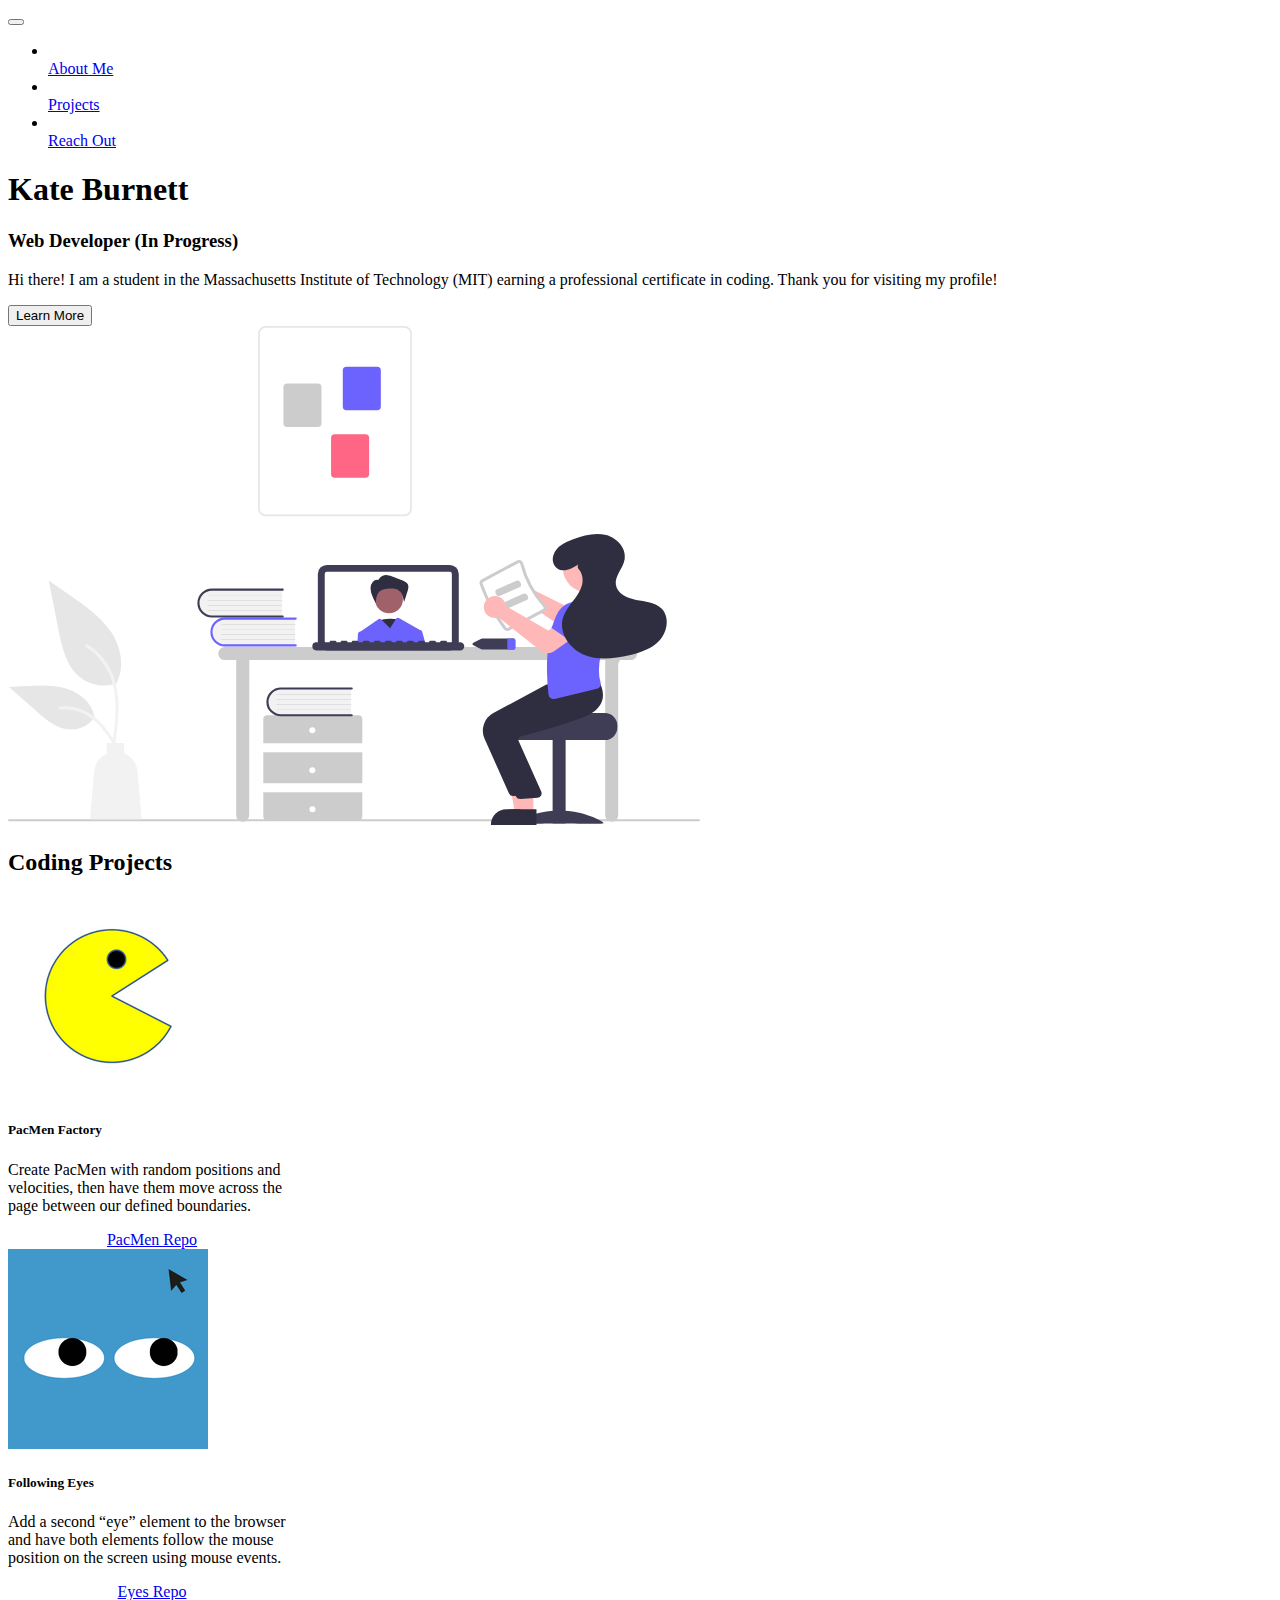
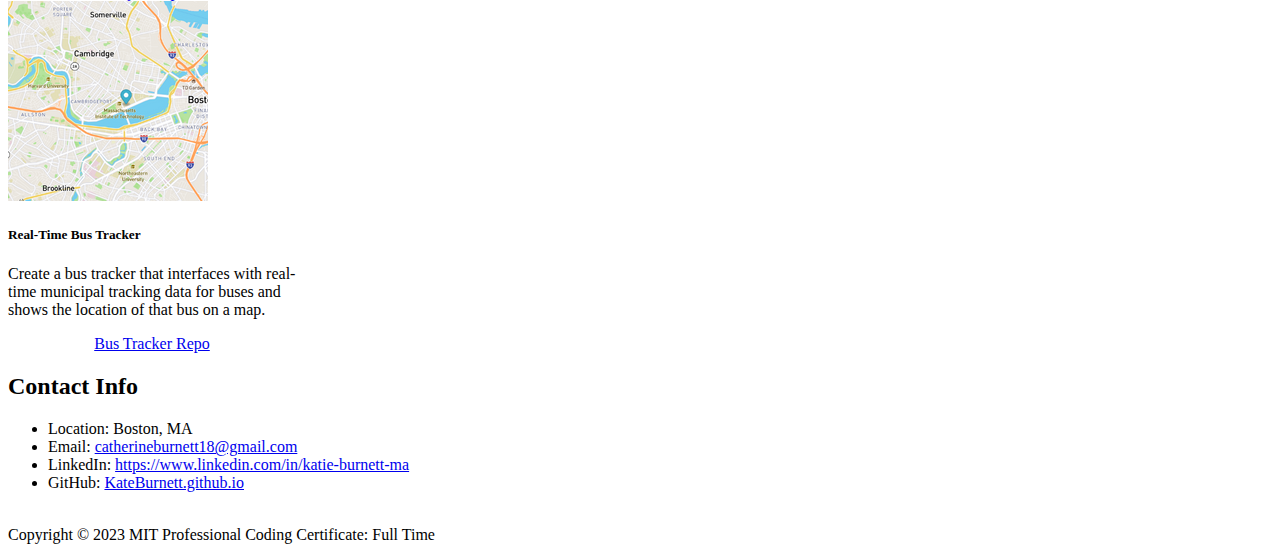
==== index.html @ 4869b5c6 "Update links and footer contact info" ====
<!DOCTYPE html>
<html lang="en">
<head>
    <meta charset="UTF-8">
    <meta http-equiv="X-UA-Compatible" content="IE=edge">
    <meta name="viewport" content="width=device-width, initial-scale=1.0">
     <!-- Link to Bootstrap-->
    <link href="https://cdn.jsdelivr.net/npm/bootstrap@5.3.0-alpha1/dist/css/bootstrap.min.css" rel="stylesheet" integrity="sha384-GLhlTQ8iRABdZLl6O3oVMWSktQOp6b7In1Zl3/Jr59b6EGGoI1aFkw7cmDA6j6gD" crossorigin="anonymous">
    <link rel="stylesheet" href="style.css">
    
    <title>Meet Kate Burnett</title>
</head>
<body>

<!-- Nav Bar -->
  <nav class="navbar navbar-expand-lg bg-dark navbar-dark">
    <div class="container">
      <a href="#" class="navbar-brand"></a>

      <button 
        class="navbar-toggler" 
        type="button" 
        data-bs-toggle="collapse" 
        data-bs-target="#navmenu"
      >
        <span class="navbar-toggler-icon"></span>
      </button>

      <div class="collapse navbar-collapse" id="navmenu">
        <ul class="navbar-nav ms-auto">
          <li class="nav-item"></li>
            <a href="#about" class="nav-link">About Me</a>
          </li>
          <li class="nav-item"></li>
            <a href="#projects" class="nav-link">Projects</a>
          </li>
          <li class="nav-item"></li>
            <a href="#contact" class="nav-link">Reach Out</a>
          </li>
        </ul>
      </div>
    </div>
  </nav>

  <!-- Showcase -->
  <section class="bg-dark text-light p-5 text-left text-sm-start">
    <div class="container">
      <div class="d-sm-flex align-items-center justify-content-between">
        <div>
          <h1>Kate Burnett<h1>
            <h3>Web Developer <span class="text-warning">(In Progress)</span></h3>
          <p class="lead my-2">
            Hi there! I am a student in the Massachusetts Institute of Technology (MIT) earning a professional certificate in coding. Thank you for visiting my profile!
          </p>
          <button class="btn btn-primary btn-lrg">Learn More</button>
        </div>
        <img class="img-fluid w-50 d-none d-sm-block" src="showcase.svg" alt="">
      </div>
    </div>
  </section>

  <!-- Projects Banner -->



  <!-- Boxes -->
  <h2 class="text-center pt-5">Coding Projects</h2>
  <section class="p-5">
    <div class="container">
      <div class="row">
        <div class="col-md">
        <div class="card" style="width: 18rem;">
          <img src="1.png" class="card-img-top" alt="PacMen">
          <div class="card-body">
            <h5 class="card-title text-center">PacMen Factory</h5>
            <p class="card-text text-center">Create PacMen with random positions and velocities, then have them move across the page between our defined boundaries.</p>
            <center><a href="https://github.com/KateBurnett/PacMen" class="btn btn-primary">PacMen Repo</a></center>
          </div>
        </div>
        </div>
        <div class="col-md">
          <div class="card" style="width: 18rem;">
            <img src="2.png" class="card-img-top" alt="eyes">
            <div class="card-body">
              <h5 class="card-title text-center">Following Eyes</h5>
              <p class="card-text text-center">Add a second “eye” element to the browser and have both elements follow the mouse position on the screen using mouse events.</p>
              <center><a href="https://github.com/KateBurnett/eyes" class="btn btn-primary">Eyes Repo</a></center>
            </div>
          </div>
        </div>
        <div class="col-md">
          <div class="card" style="width: 18rem;">
            <img src="3.png" class="card-img-top" alt="Bus Tracker">
            <div class="card-body">
              <h5 class="card-title text-center">Real-Time Bus Tracker</h5>
              <p class="card-text text-center">Create a bus tracker that interfaces with real-time municipal tracking data for buses and shows the location of that bus on a map.</p>
              <center><a href="https://github.com/KateBurnett/BusTracker" class="btn btn-primary">Bus Tracker Repo</a></center>
            </div>
          </div>
        </div>
      </div>
    </div>
  </section>


  <!-- Footer -->
  <footer class="p-5 bg-dark text-white text-left position-relative">
    <div class="container">
          <h2 class="text-left mb-4 mx-4">Contact Info</h2>
          <ul class="lead">
            <li class="list-group-item">
              <span class="fw-bold">Location: </span><span class="text-warning">Boston, MA</span>
            </li>
            <li class="list-group-item">
              <span class="fw-bold">Email: </span><a href="mailto: catherineburnett18@gmail.com"><span class="text-warning">catherineburnett18@gmail.com</a></span>
            </li>
            <li class="list-group-item">
              <span class="fw-bold">LinkedIn: </span><a href="https://www.linkedin.com/in/katie-burnett-ma"><span class="text-warning">https://www.linkedin.com/in/katie-burnett-ma</a></span>
            </li>
            <li class="list-group-item">
              <span class="fw-bold">GitHub: </span><a href="https://github.com/KateBurnett"><span class="text-warning">KateBurnett.github.io</a></span>
            </li>
          </ul>
        </div>
          <p class="lead text-center"><br>Copyright &copy; 2023 MIT Professional Coding Certificate: Full Time</p>
          <a href="#" class="position-absolute bottom-0 end-0 p-5"></a>
      </div>
  </footer>


  <script defer src="https://cdn.jsdelivr.net/npm/bootstrap@5.3.0-alpha1/dist/js/bootstrap.bundle.min.js" integrity="sha384-w76AqPfDkMBDXo30jS1Sgez6pr3x5MlQ1ZAGC+nuZB+EYdgRZgiwxhTBTkF7CXvN" crossorigin="anonymous"></script>
</body>
</html>

<!-- Design is adapted from Traversy Media video "Bootstrap 5 Crash Course | Website Build & Deploy" at  https://www.youtube.com/watch?v=4sosXZsdy-s -->
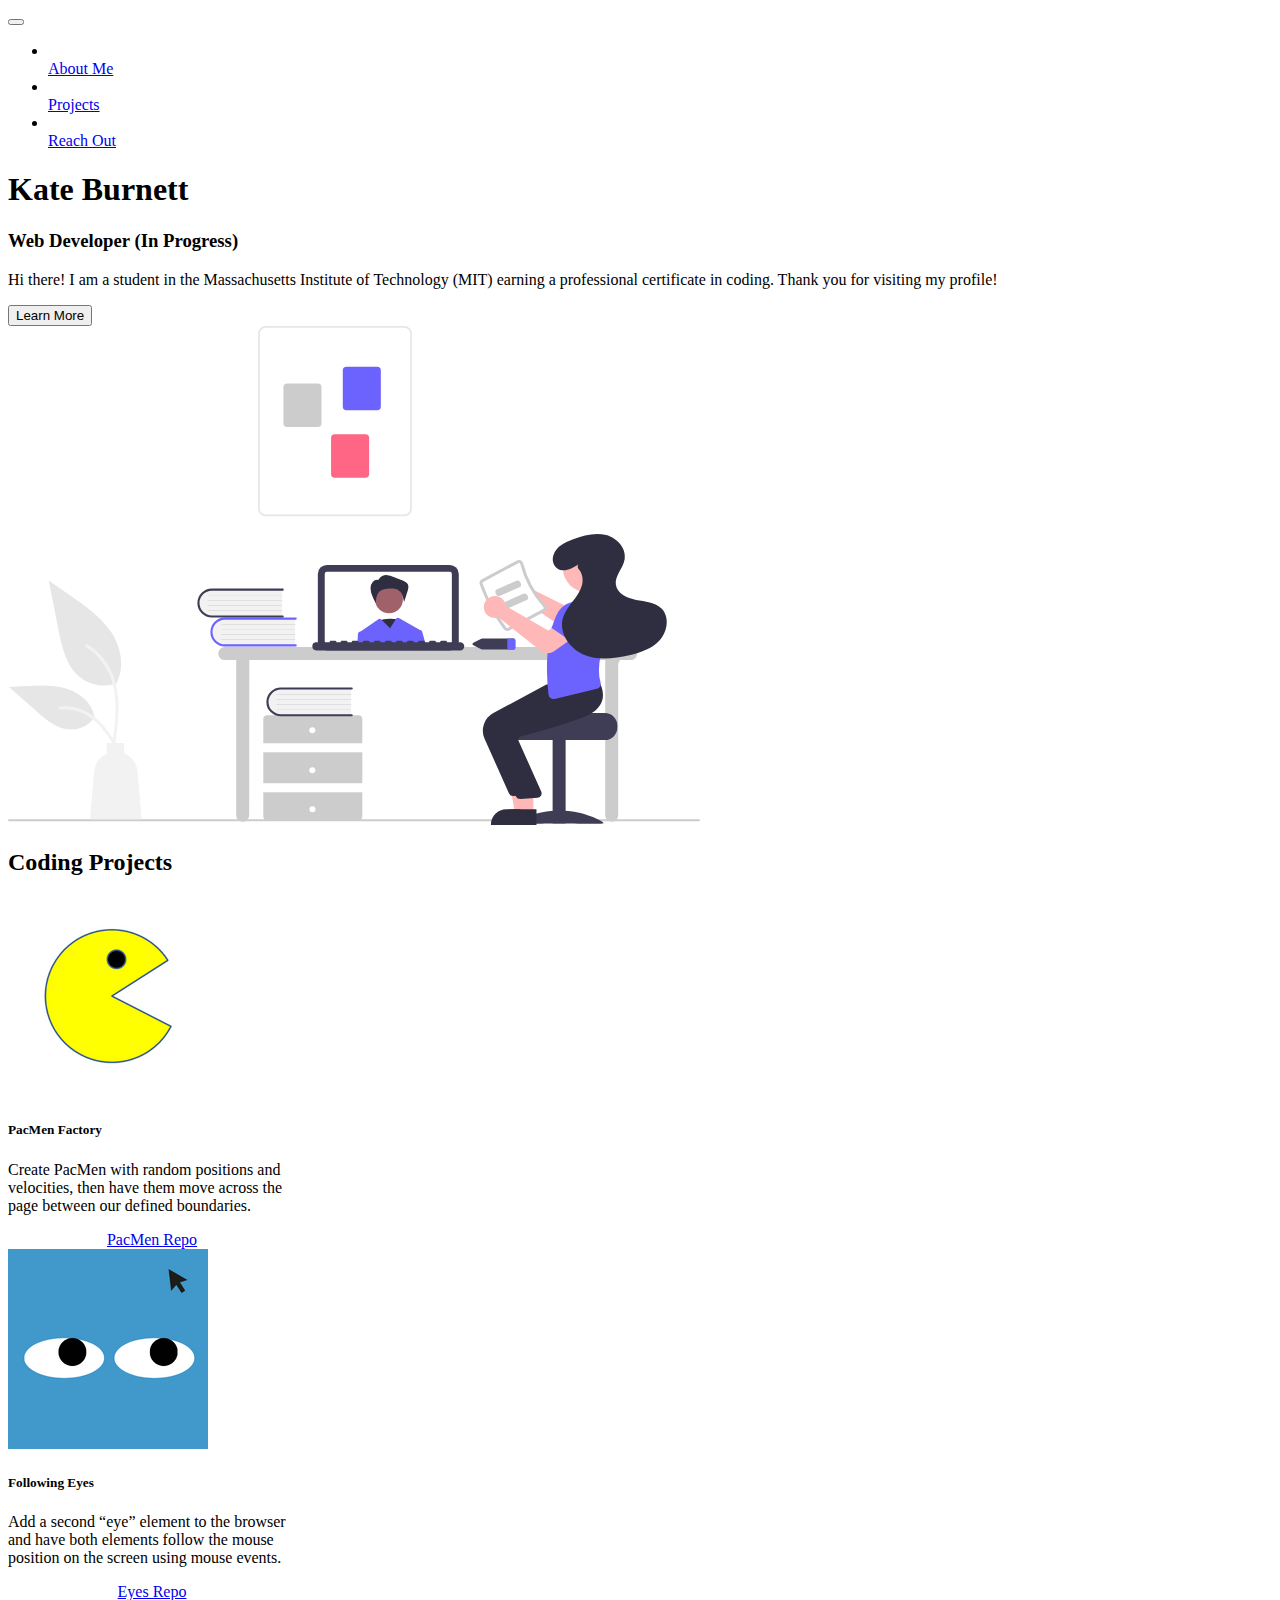
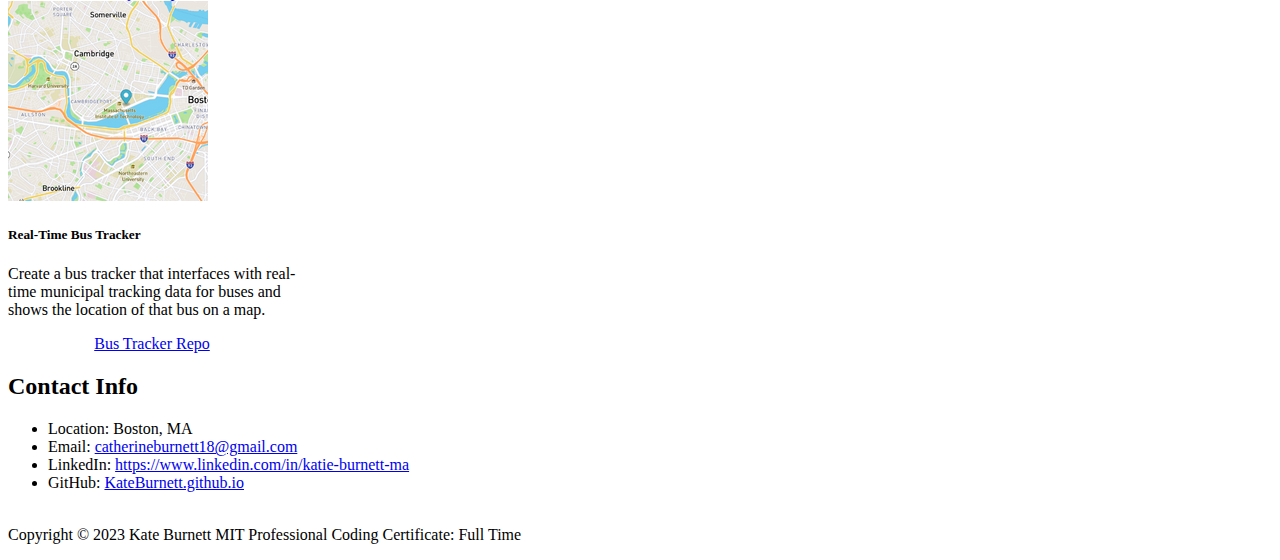
==== commit b1a90a0d: "Add links" ====
--- a/index.html
+++ b/index.html
@@ -8,7 +8,7 @@
     <link href="https://cdn.jsdelivr.net/npm/bootstrap@5.3.0-alpha1/dist/css/bootstrap.min.css" rel="stylesheet" integrity="sha384-GLhlTQ8iRABdZLl6O3oVMWSktQOp6b7In1Zl3/Jr59b6EGGoI1aFkw7cmDA6j6gD" crossorigin="anonymous">
     <link rel="stylesheet" href="style.css">
     
-    <title>Meet Kate Burnett</title>
+    <title>Kate Burnett Profile</title>
 </head>
 <body>
 
@@ -29,13 +29,13 @@
       <div class="collapse navbar-collapse" id="navmenu">
         <ul class="navbar-nav ms-auto">
           <li class="nav-item"></li>
-            <a href="#about" class="nav-link">About Me</a>
+            <a href="https://kateburnett.github.io/AboutMe/" class="nav-link">About Me</a>
           </li>
           <li class="nav-item"></li>
-            <a href="#projects" class="nav-link">Projects</a>
+            <a href="https://kateburnett.github.io/CodingProjects/" class="nav-link">Projects</a>
           </li>
           <li class="nav-item"></li>
-            <a href="#contact" class="nav-link">Reach Out</a>
+            <a href="https://kateburnett.github.io/Contact/" class="nav-link">Reach Out</a>
           </li>
         </ul>
       </div>
@@ -52,19 +52,18 @@
           <p class="lead my-2">
             Hi there! I am a student in the Massachusetts Institute of Technology (MIT) earning a professional certificate in coding. Thank you for visiting my profile!
           </p>
-          <button class="btn btn-primary btn-lrg">Learn More</button>
+          <button onclick="window.location.href='https://kateburnett.github.io/AboutMe/';" class="btn btn-primary btn-lrg mt-3">Learn More</button></a>
         </div>
-        <img class="img-fluid w-50 d-none d-sm-block" src="showcase.svg" alt="">
+        <img class="img-fluid w-50 d-none d-sm-block" src="showcase.svg" alt="Learning Graphic">
       </div>
     </div>
   </section>
 
   <!-- Projects Banner -->
-
+  <h2 class="text-center pt-5">Coding Projects</h2>
 
 
   <!-- Boxes -->
-  <h2 class="text-center pt-5">Coding Projects</h2>
   <section class="p-5">
     <div class="container">
       <div class="row">
@@ -122,7 +121,7 @@
             </li>
           </ul>
         </div>
-          <p class="lead text-center"><br>Copyright &copy; 2023 MIT Professional Coding Certificate: Full Time</p>
+          <p class="text-center mt-2"><br>Copyright &copy; 2023 Kate Burnett MIT Professional Coding Certificate: Full Time</p>
           <a href="#" class="position-absolute bottom-0 end-0 p-5"></a>
       </div>
   </footer>
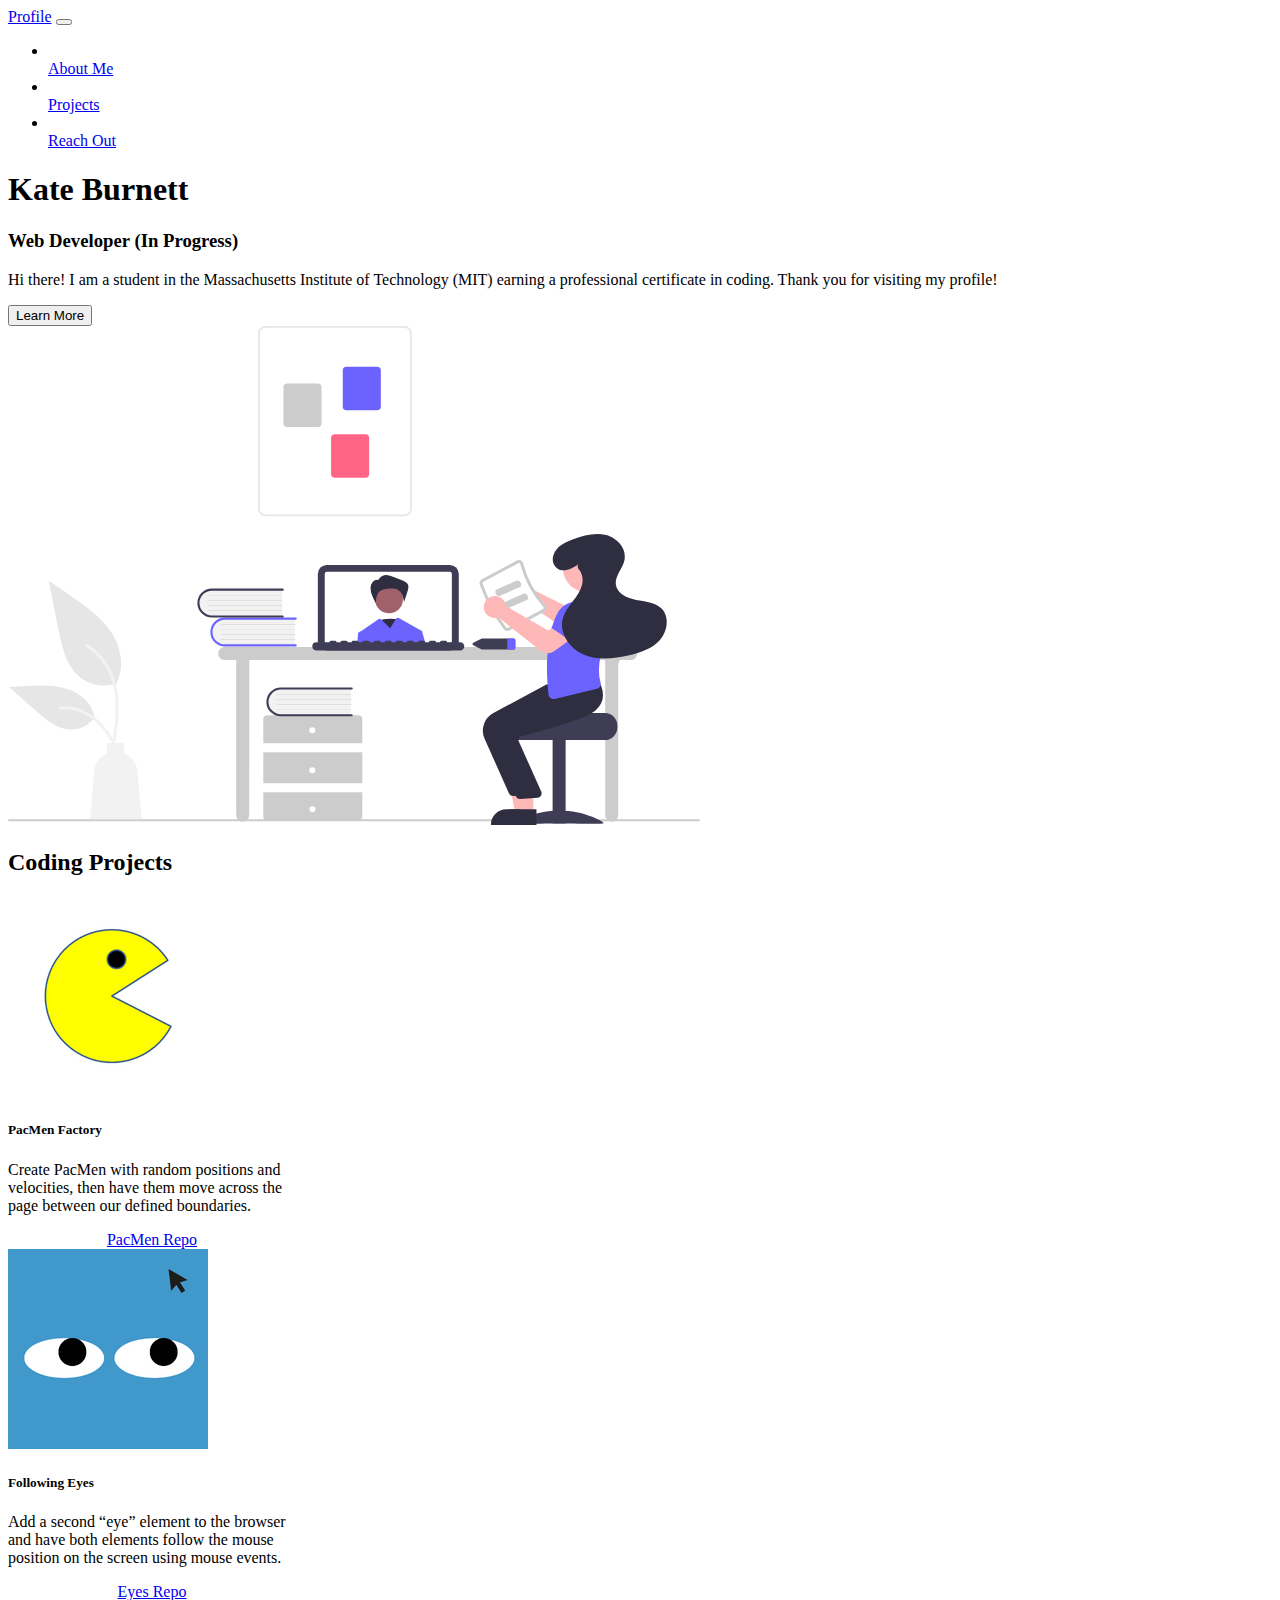
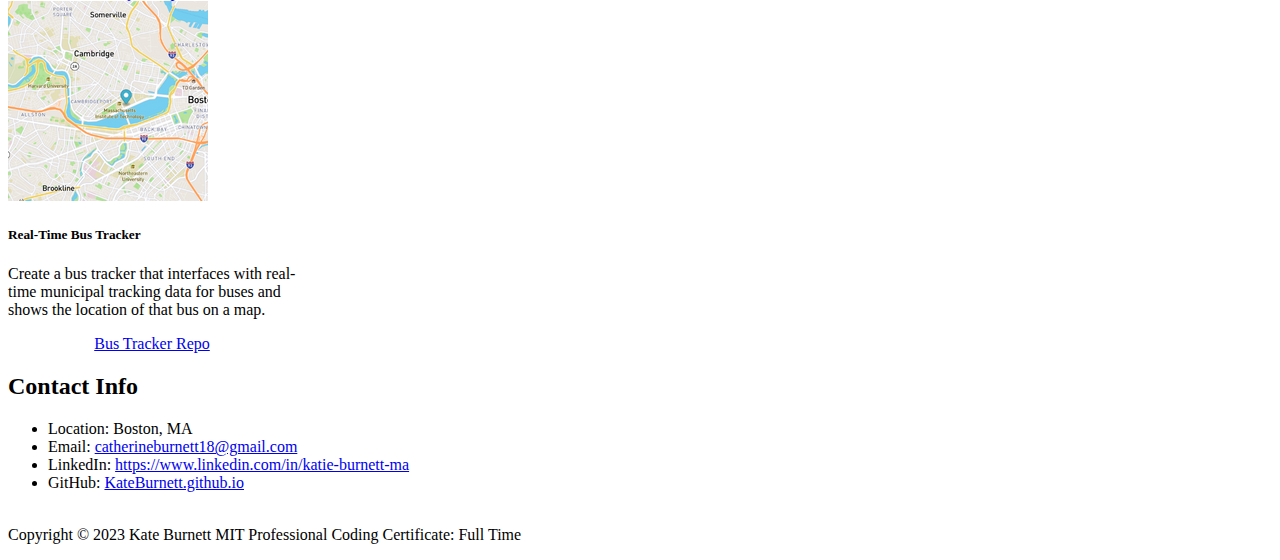
==== commit 839f2e66: "add home to nav bar" ====
--- a/index.html
+++ b/index.html
@@ -15,7 +15,7 @@
 <!-- Nav Bar -->
   <nav class="navbar navbar-expand-lg bg-dark navbar-dark">
     <div class="container">
-      <a href="#" class="navbar-brand"></a>
+      <a href="https://kateburnett.github.io/" class="navbar-brand">Profile</a>
 
       <button 
         class="navbar-toggler" 
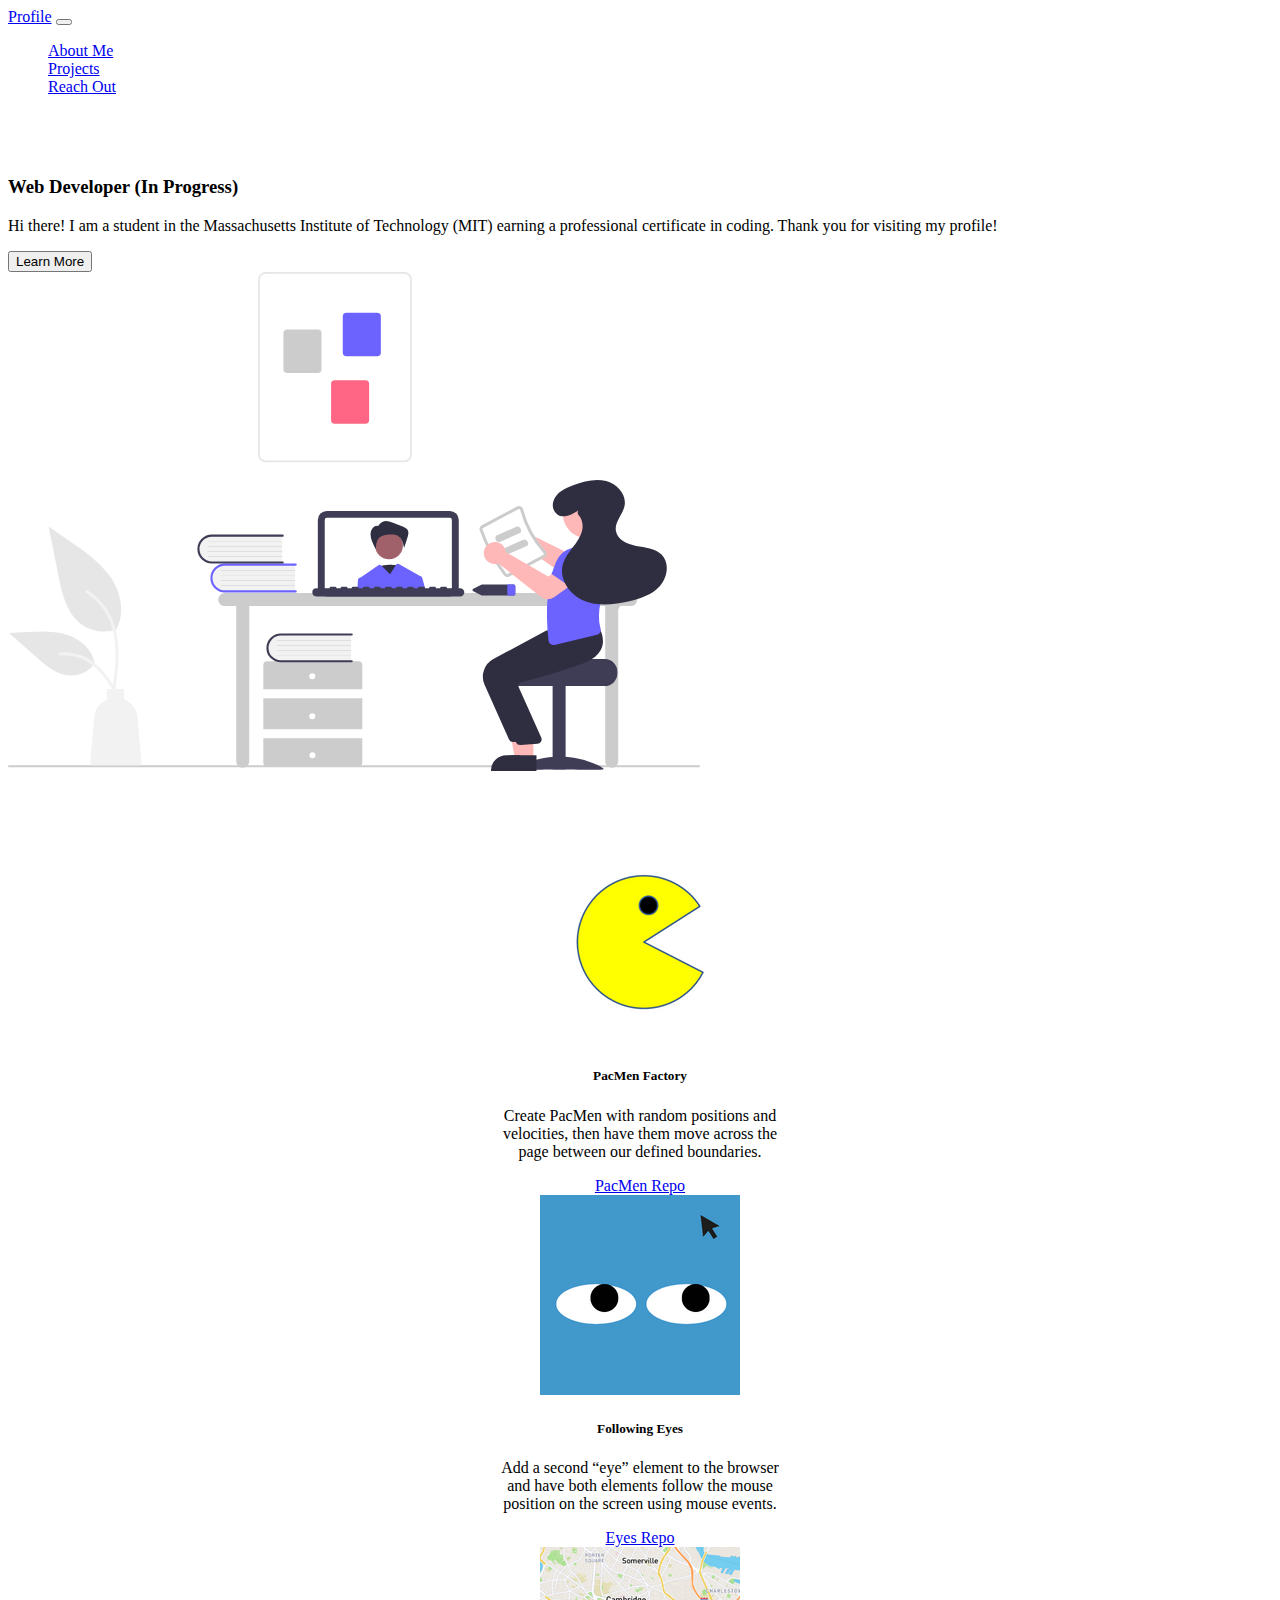
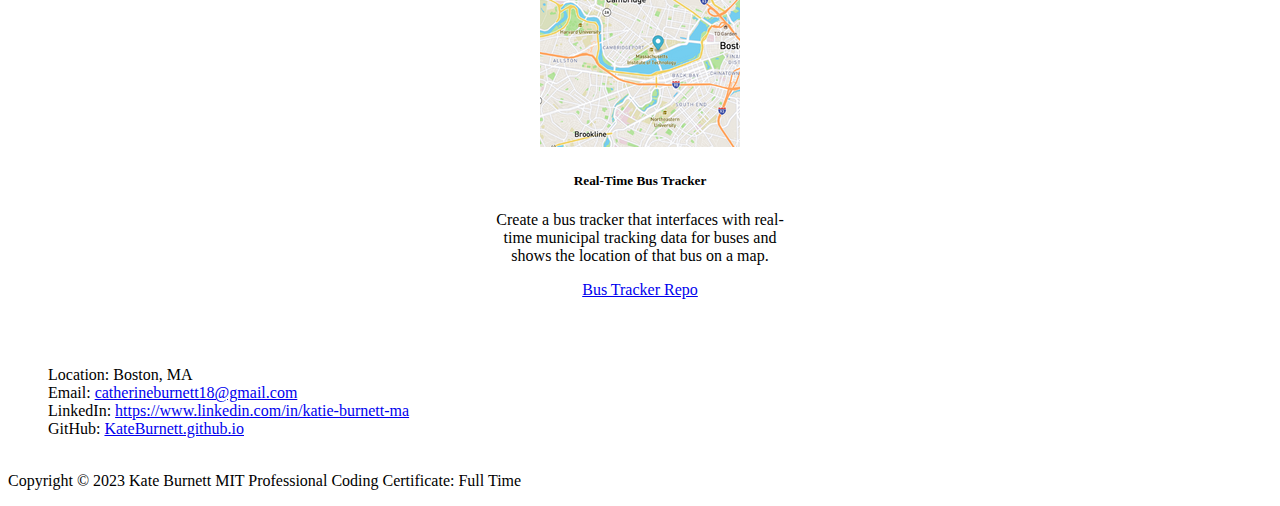
==== commit 523932f0: "center project cards" ====
--- a/index.html
+++ b/index.html
@@ -60,7 +60,7 @@
   </section>
 
   <!-- Projects Banner -->
-  <h2 class="text-center pt-5">Coding Projects</h2>
+  <h2 class="text-center text-bg-light pt-5">Coding Projects</h2>
 
 
   <!-- Boxes -->
@@ -68,34 +68,34 @@
     <div class="container">
       <div class="row">
         <div class="col-md">
-        <div class="card" style="width: 18rem;">
+        <center><div class="card" style="width: 18rem;">
           <img src="1.png" class="card-img-top" alt="PacMen">
           <div class="card-body">
             <h5 class="card-title text-center">PacMen Factory</h5>
             <p class="card-text text-center">Create PacMen with random positions and velocities, then have them move across the page between our defined boundaries.</p>
             <center><a href="https://github.com/KateBurnett/PacMen" class="btn btn-primary">PacMen Repo</a></center>
           </div>
-        </div>
+        </div></center>
         </div>
         <div class="col-md">
-          <div class="card" style="width: 18rem;">
+          <center><div class="card" style="width: 18rem;">
             <img src="2.png" class="card-img-top" alt="eyes">
             <div class="card-body">
               <h5 class="card-title text-center">Following Eyes</h5>
               <p class="card-text text-center">Add a second “eye” element to the browser and have both elements follow the mouse position on the screen using mouse events.</p>
               <center><a href="https://github.com/KateBurnett/eyes" class="btn btn-primary">Eyes Repo</a></center>
             </div>
-          </div>
+          </div></center>
         </div>
         <div class="col-md">
-          <div class="card" style="width: 18rem;">
+          <center><div class="card" style="width: 18rem;">
             <img src="3.png" class="card-img-top" alt="Bus Tracker">
             <div class="card-body">
               <h5 class="card-title text-center">Real-Time Bus Tracker</h5>
               <p class="card-text text-center">Create a bus tracker that interfaces with real-time municipal tracking data for buses and shows the location of that bus on a map.</p>
               <center><a href="https://github.com/KateBurnett/BusTracker" class="btn btn-primary">Bus Tracker Repo</a></center>
             </div>
-          </div>
+          </div></center>
         </div>
       </div>
     </div>
--- a/style.css
+++ b/style.css
@@ -0,0 +1,17 @@
+h1 {
+    color: #ffffff;
+}
+
+h2 {
+    color: #ffffff;
+}
+
+li {
+    list-style-type: none;
+}
+
+.footer {
+    text-align: left;
+    padding: 20px;
+    margin: 10px;
+}
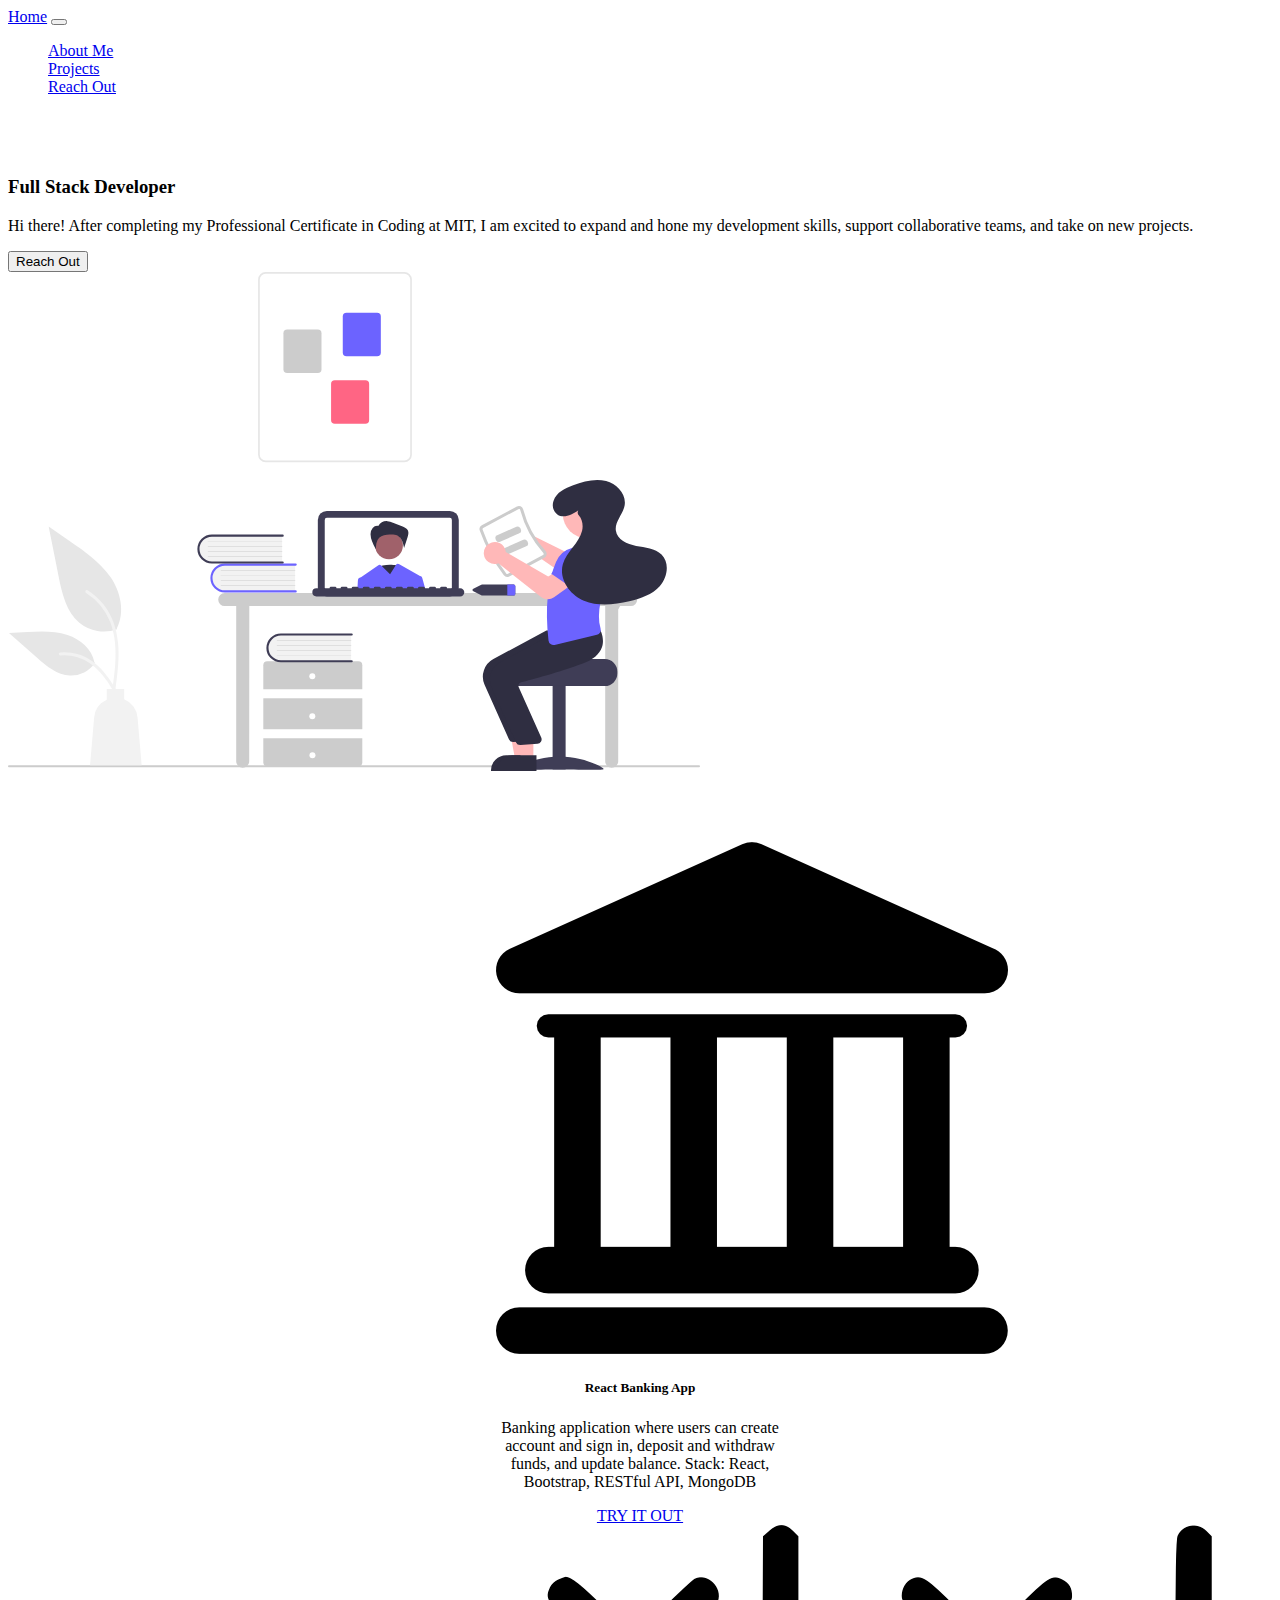
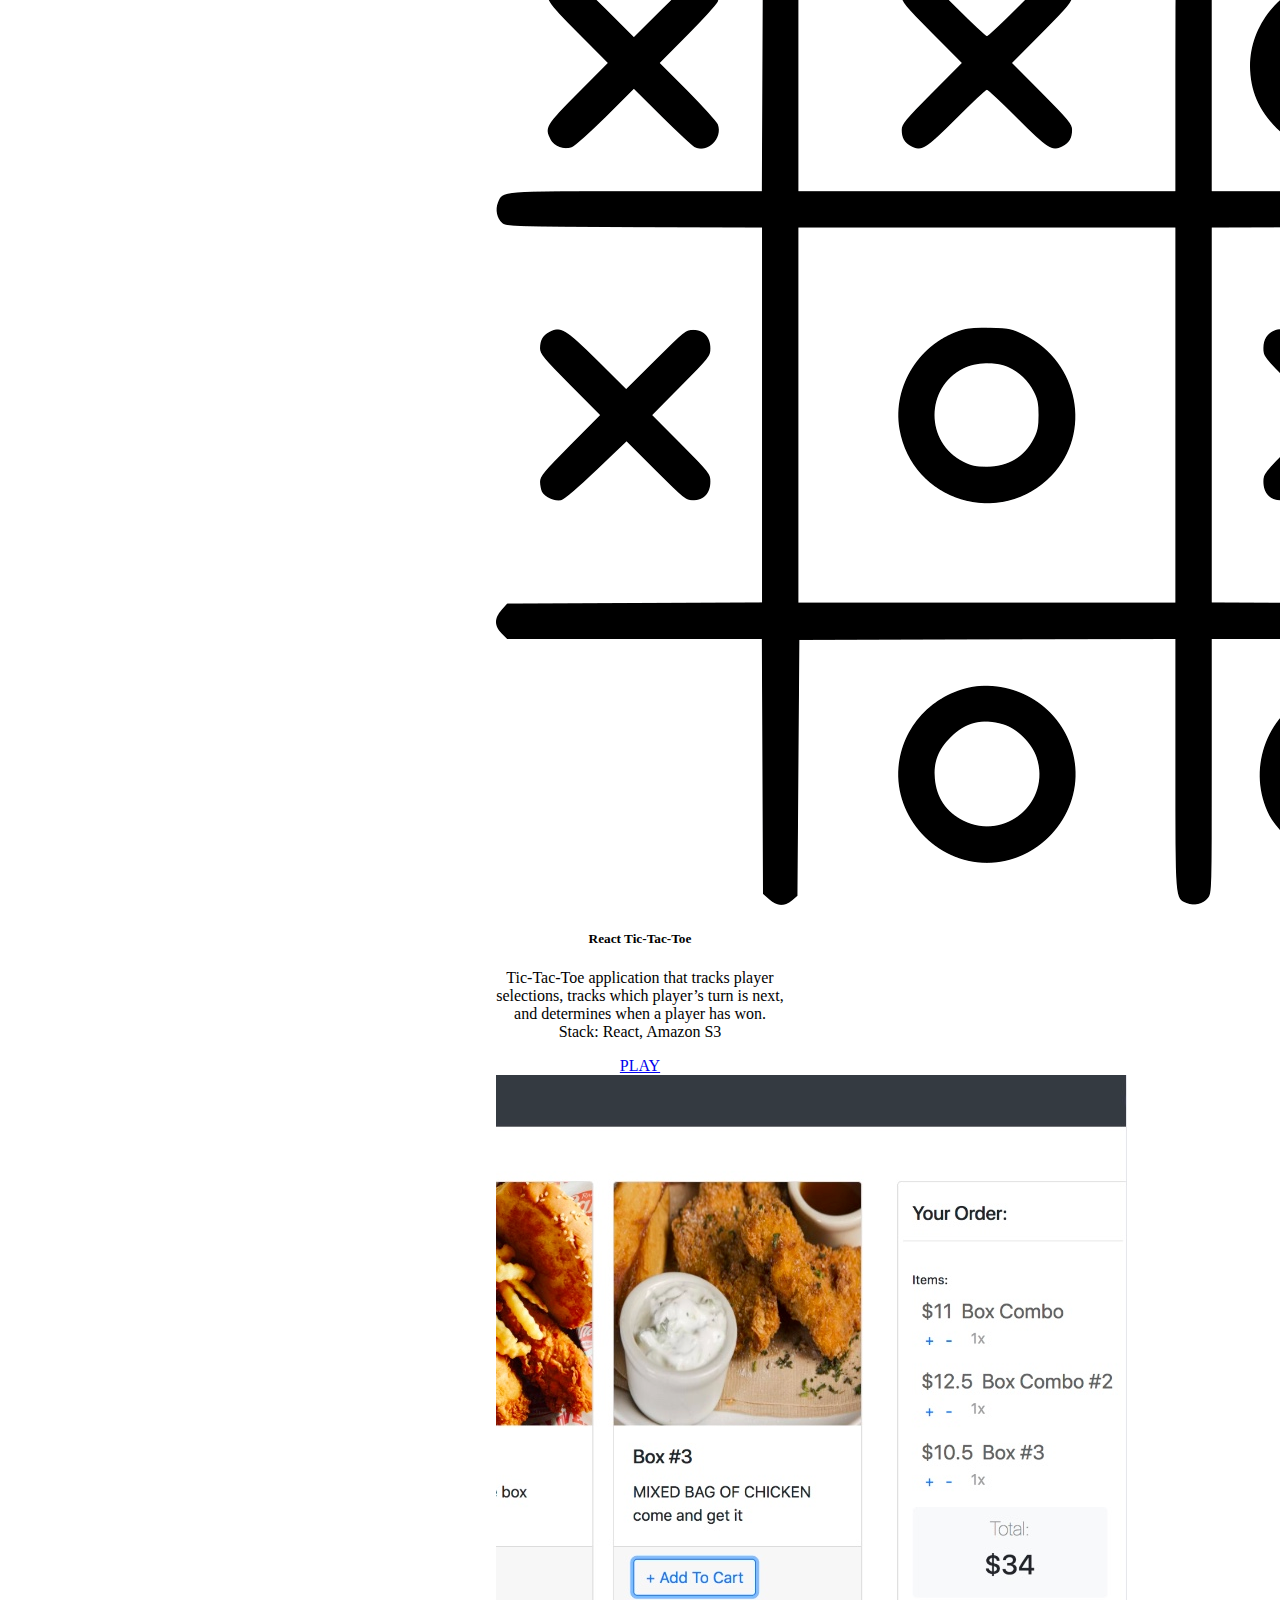
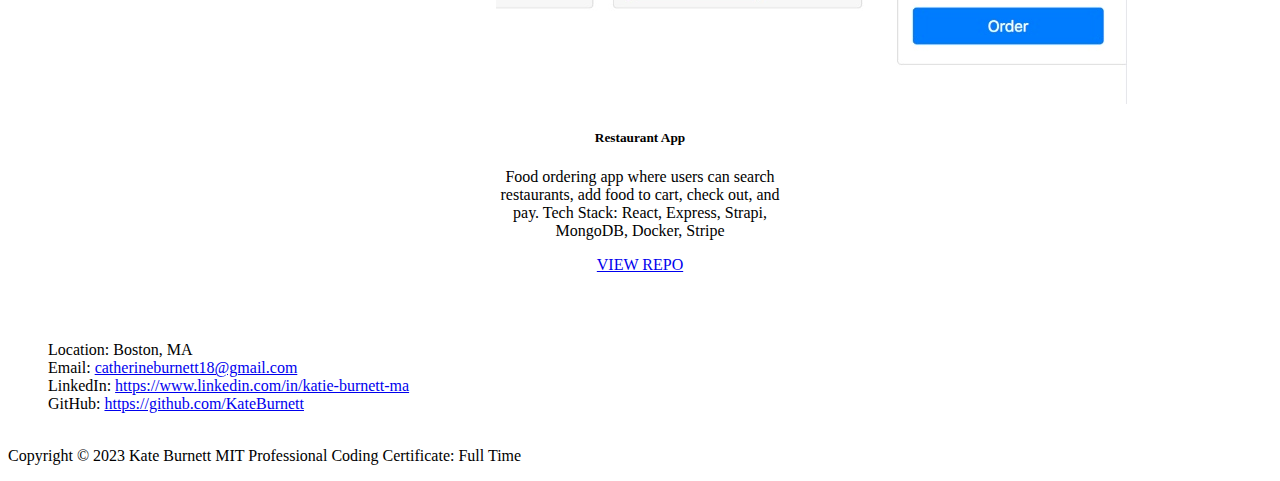
==== commit c0f3c44a: "Update projects" ====
--- a/index.html
+++ b/index.html
@@ -8,14 +8,14 @@
     <link href="https://cdn.jsdelivr.net/npm/bootstrap@5.3.0-alpha1/dist/css/bootstrap.min.css" rel="stylesheet" integrity="sha384-GLhlTQ8iRABdZLl6O3oVMWSktQOp6b7In1Zl3/Jr59b6EGGoI1aFkw7cmDA6j6gD" crossorigin="anonymous">
     <link rel="stylesheet" href="style.css">
     
-    <title>Kate Burnett Profile</title>
+    <title>Kate Burnett Portfolio</title>
 </head>
 <body>
 
 <!-- Nav Bar -->
   <nav class="navbar navbar-expand-lg bg-dark navbar-dark">
     <div class="container">
-      <a href="https://kateburnett.github.io/" class="navbar-brand">Profile</a>
+      <a href="https://kateburnett.github.io/" class="navbar-brand">Home</a>
 
       <button 
         class="navbar-toggler" 
@@ -48,11 +48,11 @@
       <div class="d-sm-flex align-items-center justify-content-between">
         <div>
           <h1>Kate Burnett<h1>
-            <h3>Web Developer <span class="text-warning">(In Progress)</span></h3>
+            <h3><span class="text-warning">Full Stack Developer</span></h3>
           <p class="lead my-2">
-            Hi there! I am a student in the Massachusetts Institute of Technology (MIT) earning a professional certificate in coding. Thank you for visiting my profile!
+            Hi there! After completing my Professional Certificate in Coding at MIT, I am excited to expand and hone my development skills, support collaborative teams, and take on new projects.
           </p>
-          <button onclick="window.location.href='https://kateburnett.github.io/AboutMe/';" class="btn btn-primary btn-lrg mt-3">Learn More</button></a>
+          <button onclick="window.location.href='https://kateburnett.github.io/Contact/';" class="btn btn-primary btn-lrg mt-3">Reach Out</button></a>
         </div>
         <img class="img-fluid w-50 d-none d-sm-block" src="showcase.svg" alt="Learning Graphic">
       </div>
@@ -60,7 +60,7 @@
   </section>
 
   <!-- Projects Banner -->
-  <h2 class="text-center text-bg-light pt-5">Coding Projects</h2>
+  <h2 class="text-center text-black pt-5">Recent Coding Projects</h2>
 
 
   <!-- Boxes -->
@@ -69,31 +69,31 @@
       <div class="row">
         <div class="col-md">
         <center><div class="card" style="width: 18rem;">
-          <img src="1.png" class="card-img-top" alt="PacMen">
+          <img src="bank.png" class="card-img-top" alt="PacMen">
           <div class="card-body">
-            <h5 class="card-title text-center">PacMen Factory</h5>
-            <p class="card-text text-center">Create PacMen with random positions and velocities, then have them move across the page between our defined boundaries.</p>
-            <center><a href="https://github.com/KateBurnett/PacMen" class="btn btn-primary">PacMen Repo</a></center>
+            <h5 class="card-title text-center">React Banking App</h5>
+            <p class="card-text text-center">Banking application where users can create account and sign in, deposit and withdraw funds, and update balance. Stack: React, Bootstrap, RESTful API, MongoDB</p>
+            <center><a href="https://kate-burnett-banking-app.herokuapp.com" class="btn btn-primary">TRY IT OUT</a></center>
           </div>
         </div></center>
         </div>
         <div class="col-md">
           <center><div class="card" style="width: 18rem;">
-            <img src="2.png" class="card-img-top" alt="eyes">
+            <img src="tictactoe.png" class="card-img-top" alt="eyes">
             <div class="card-body">
-              <h5 class="card-title text-center">Following Eyes</h5>
-              <p class="card-text text-center">Add a second “eye” element to the browser and have both elements follow the mouse position on the screen using mouse events.</p>
-              <center><a href="https://github.com/KateBurnett/eyes" class="btn btn-primary">Eyes Repo</a></center>
+              <h5 class="card-title text-center">React Tic-Tac-Toe</h5>
+              <p class="card-text text-center">Tic-Tac-Toe application that tracks player selections, tracks which player’s turn is next, and determines when a player has won. Stack: React, Amazon S3</p>
+              <center><a href="http://tik-tac-toe.s3-website-us-east-1.amazonaws.com/" class="btn btn-primary">PLAY</a></center>
             </div>
           </div></center>
         </div>
         <div class="col-md">
           <center><div class="card" style="width: 18rem;">
-            <img src="3.png" class="card-img-top" alt="Bus Tracker">
+            <img src="restaurantapp.jpg" class="card-img-top" alt="Bus Tracker">
             <div class="card-body">
-              <h5 class="card-title text-center">Real-Time Bus Tracker</h5>
-              <p class="card-text text-center">Create a bus tracker that interfaces with real-time municipal tracking data for buses and shows the location of that bus on a map.</p>
-              <center><a href="https://github.com/KateBurnett/BusTracker" class="btn btn-primary">Bus Tracker Repo</a></center>
+              <h5 class="card-title text-center">Restaurant App</h5>
+              <p class="card-text text-center">Food ordering app where users can search restaurants, add food to cart, check out, and pay. Tech Stack: React, Express, Strapi, MongoDB, Docker, Stripe</p>
+              <center><a href="https://github.com/KateBurnett/RestaurantApp" class="btn btn-primary">VIEW REPO</a></center>
             </div>
           </div></center>
         </div>
@@ -117,7 +117,7 @@
               <span class="fw-bold">LinkedIn: </span><a href="https://www.linkedin.com/in/katie-burnett-ma"><span class="text-warning">https://www.linkedin.com/in/katie-burnett-ma</a></span>
             </li>
             <li class="list-group-item">
-              <span class="fw-bold">GitHub: </span><a href="https://github.com/KateBurnett"><span class="text-warning">KateBurnett.github.io</a></span>
+              <span class="fw-bold">GitHub: </span><a href="https://github.com/KateBurnett"><span class="text-warning">https://github.com/KateBurnett</a></span>
             </li>
           </ul>
         </div>
@@ -130,5 +130,3 @@
   <script defer src="https://cdn.jsdelivr.net/npm/bootstrap@5.3.0-alpha1/dist/js/bootstrap.bundle.min.js" integrity="sha384-w76AqPfDkMBDXo30jS1Sgez6pr3x5MlQ1ZAGC+nuZB+EYdgRZgiwxhTBTkF7CXvN" crossorigin="anonymous"></script>
 </body>
 </html>
-
-<!-- Design is adapted from Traversy Media video "Bootstrap 5 Crash Course | Website Build & Deploy" at  https://www.youtube.com/watch?v=4sosXZsdy-s -->
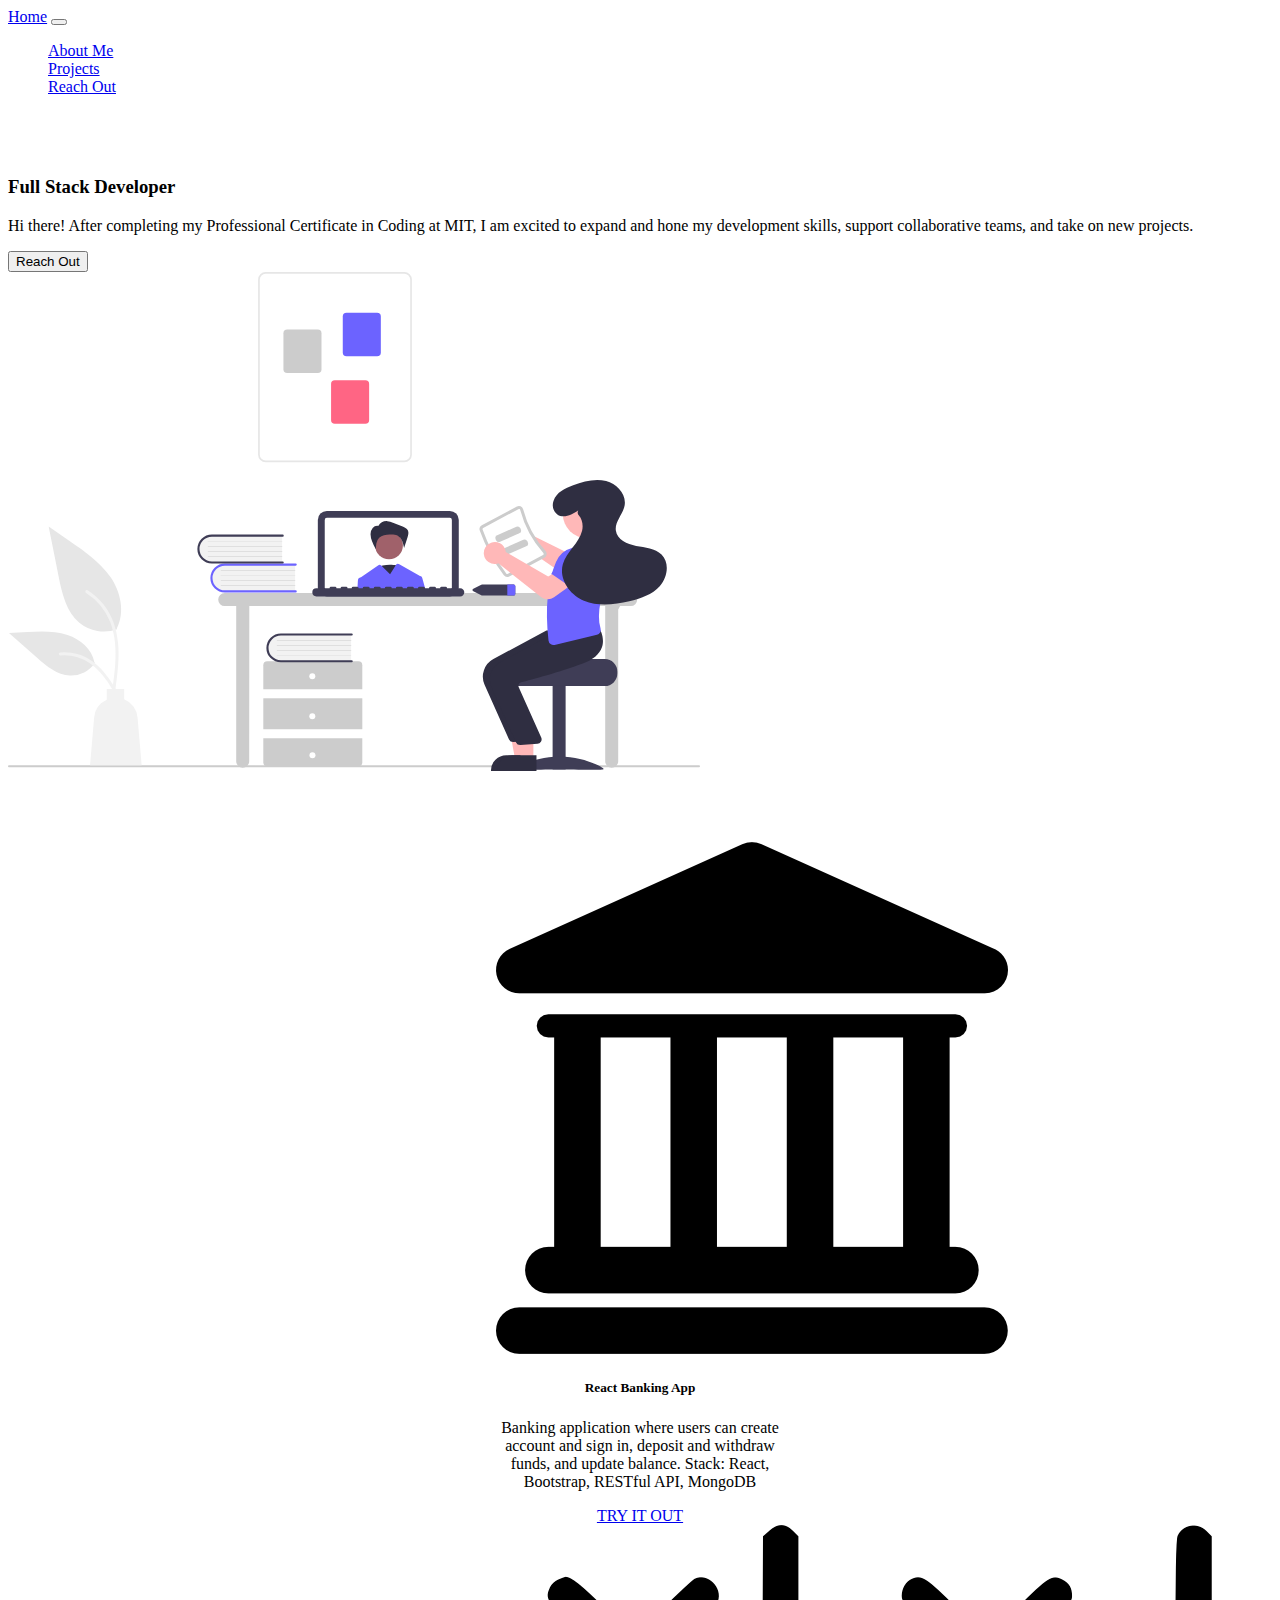
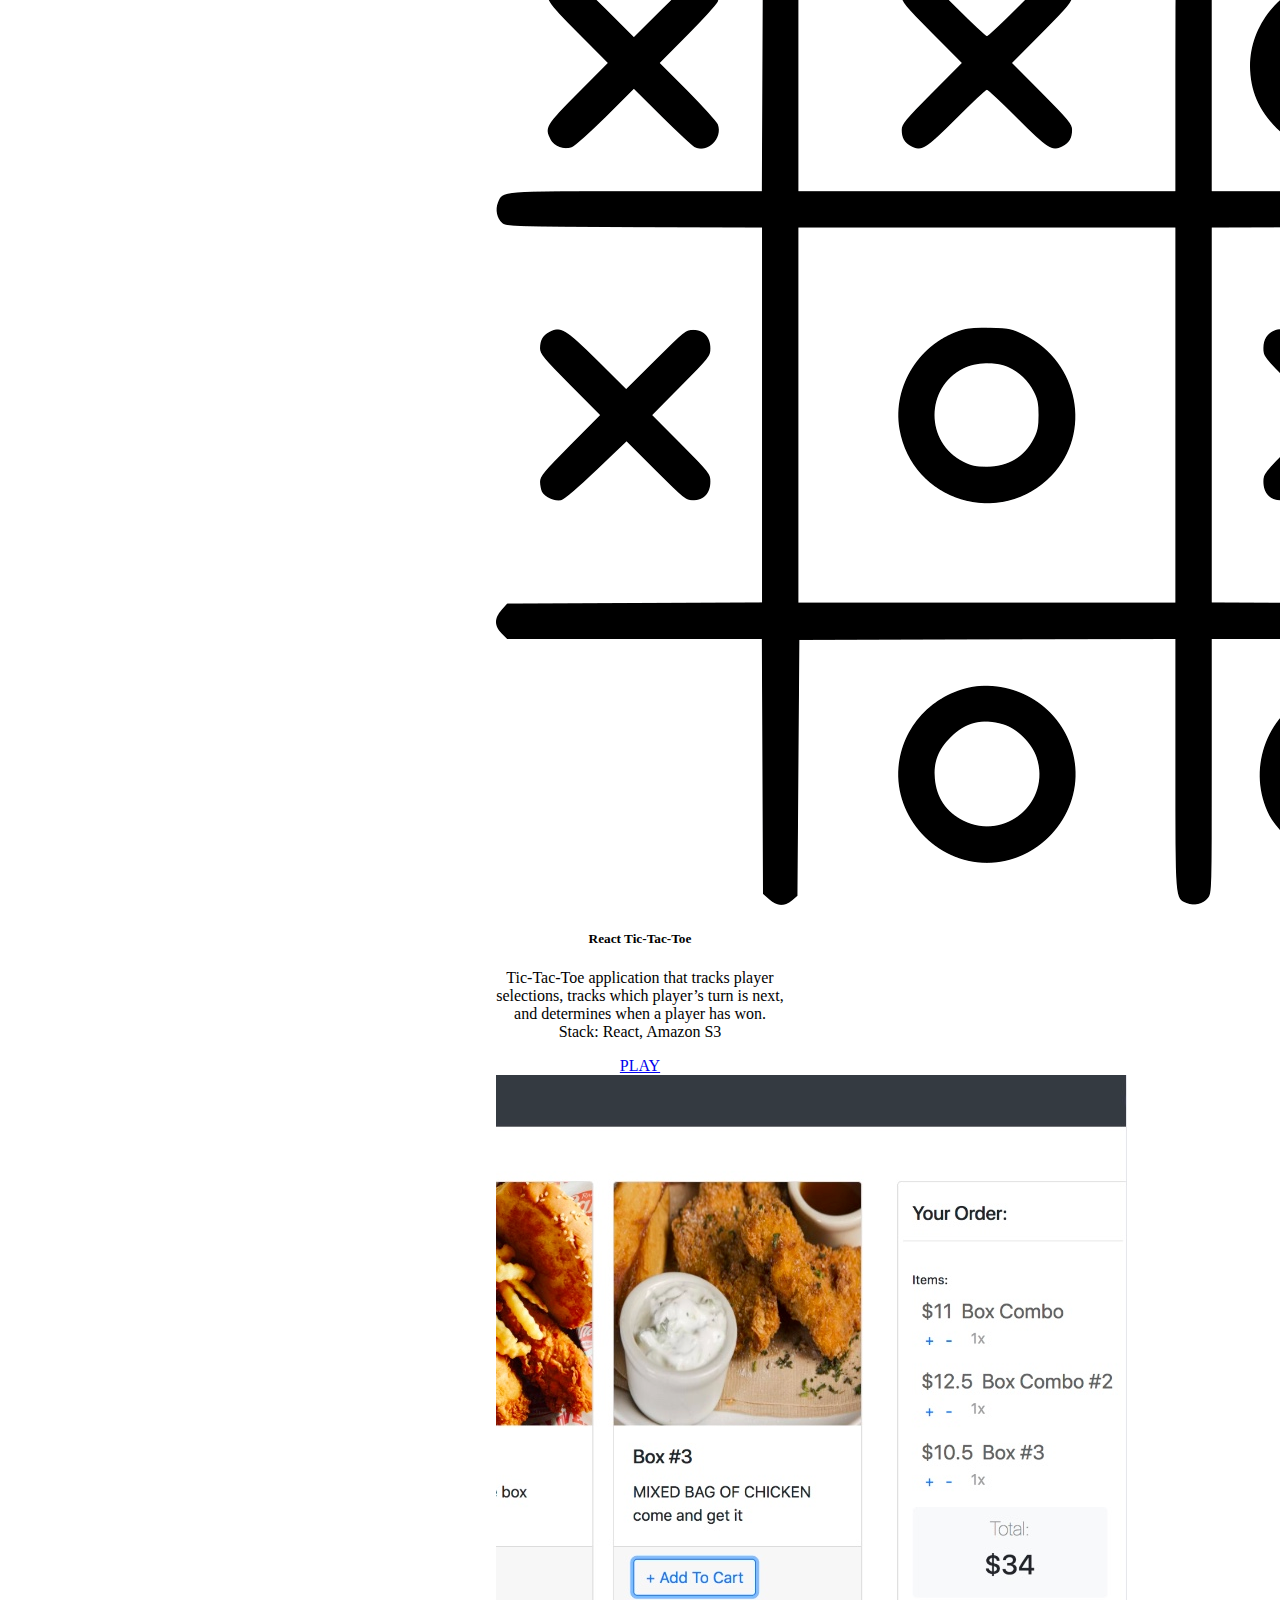
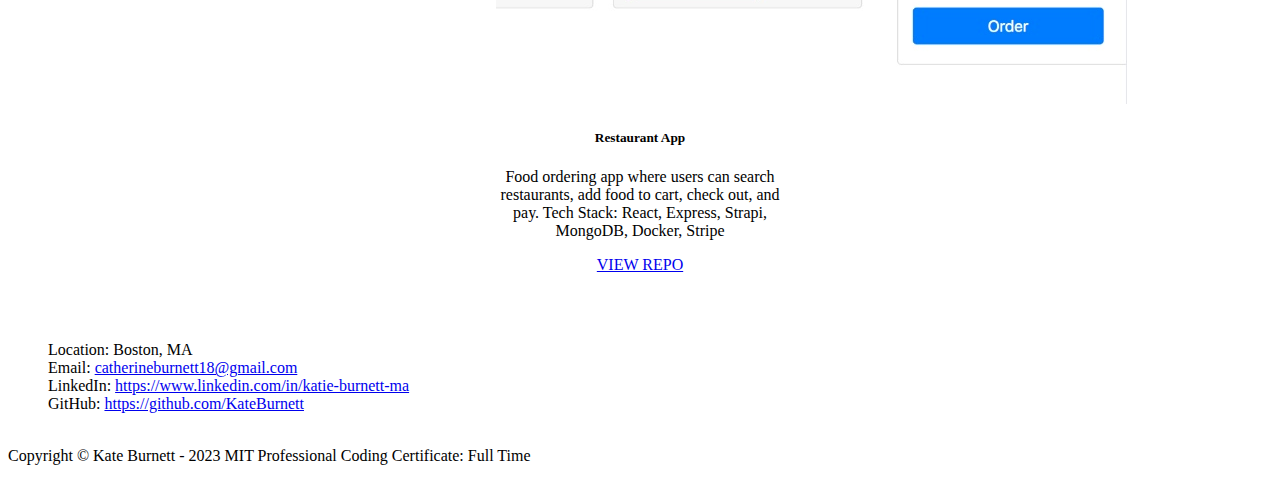
==== commit 4c090d20: "Update index.html" ====
--- a/index.html
+++ b/index.html
@@ -121,7 +121,7 @@
             </li>
           </ul>
         </div>
-          <p class="text-center mt-2"><br>Copyright &copy; 2023 Kate Burnett MIT Professional Coding Certificate: Full Time</p>
+          <p class="text-center mt-2"><br>Copyright &copy; Kate Burnett - 2023 MIT Professional Coding Certificate: Full Time</p>
           <a href="#" class="position-absolute bottom-0 end-0 p-5"></a>
       </div>
   </footer>
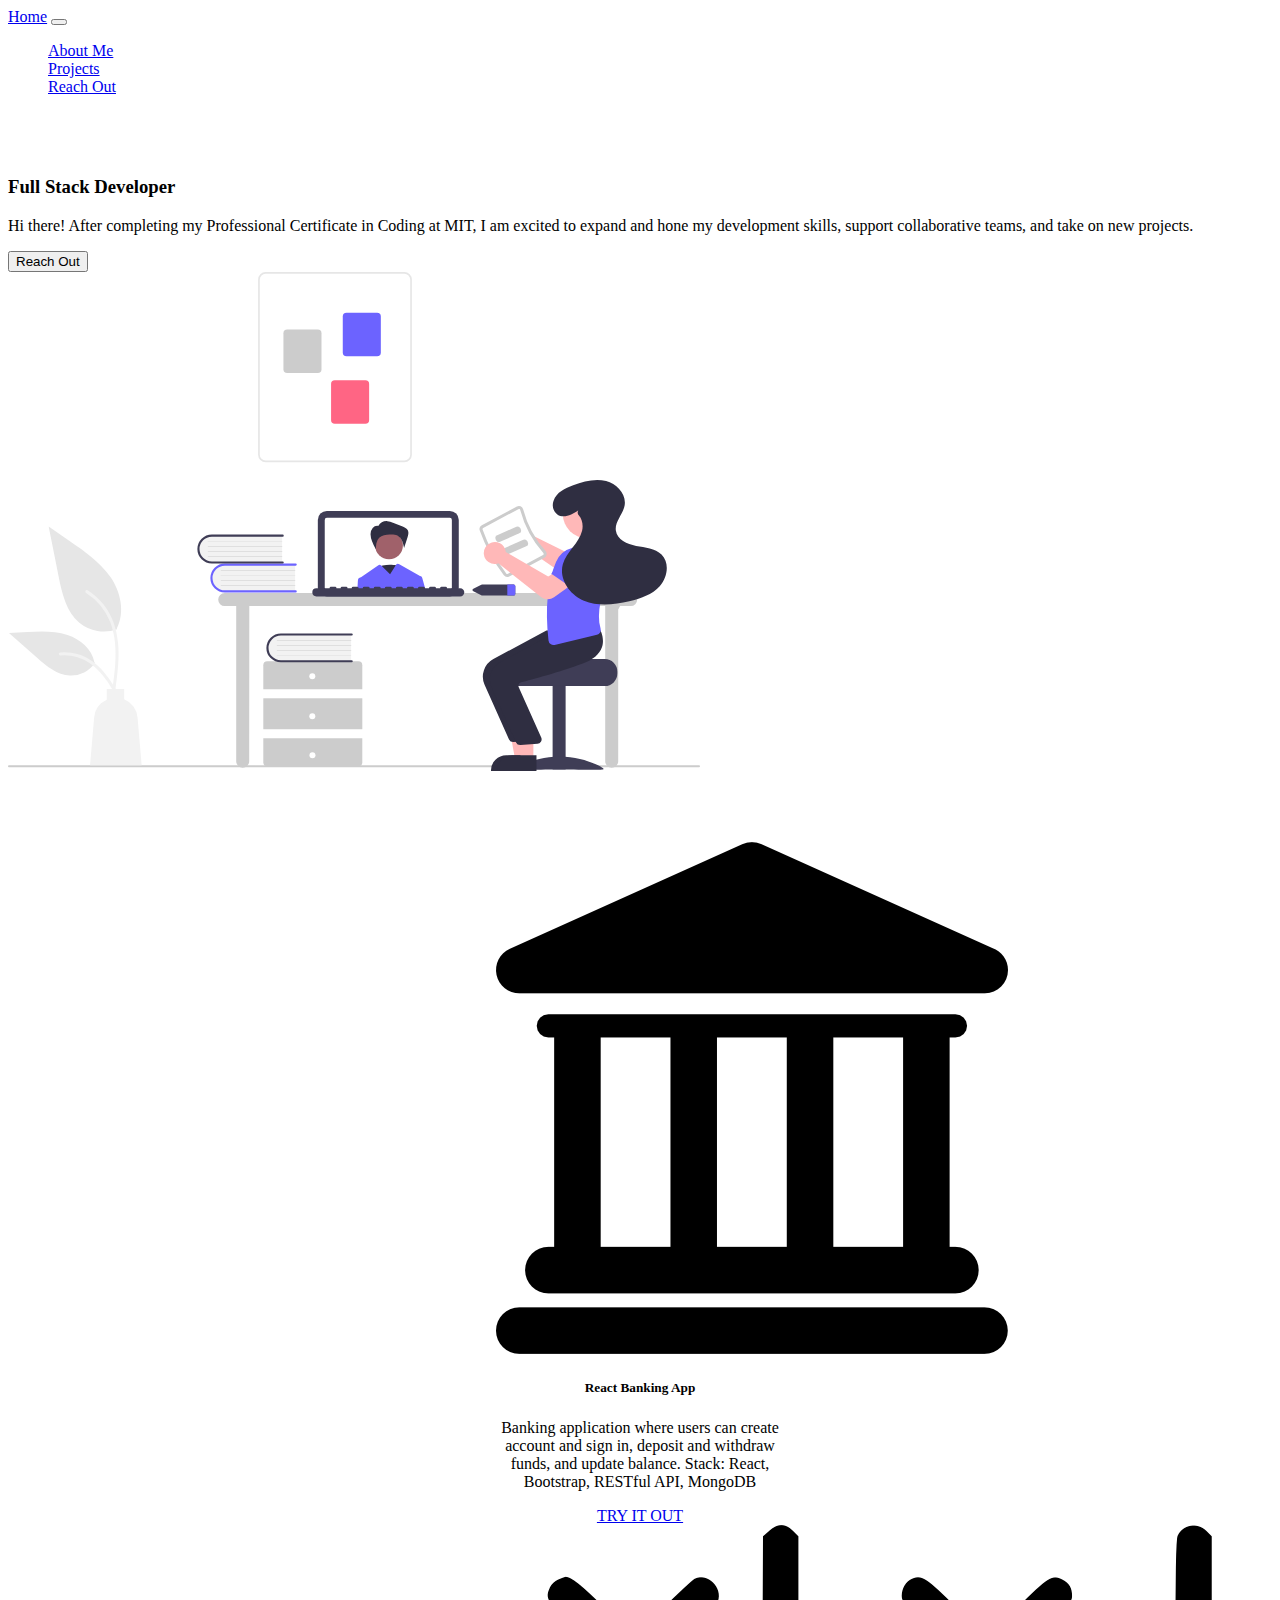
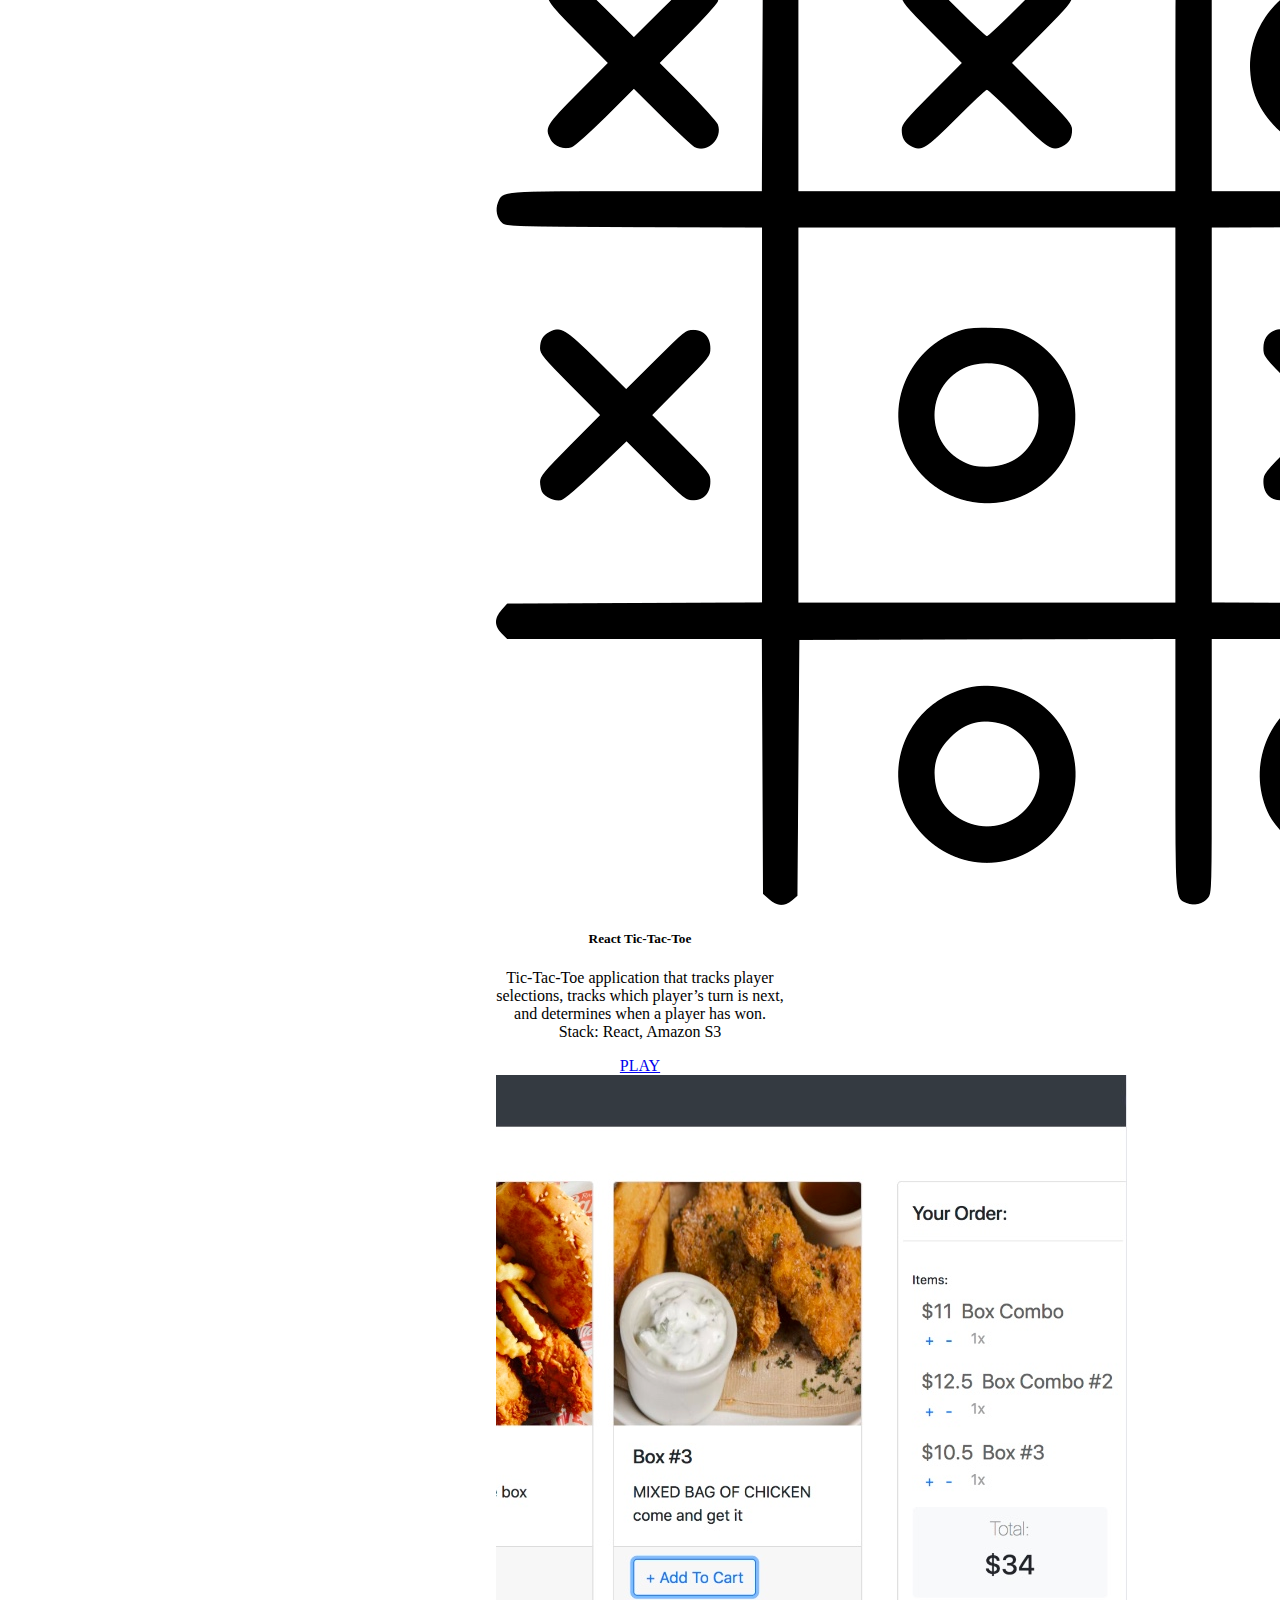
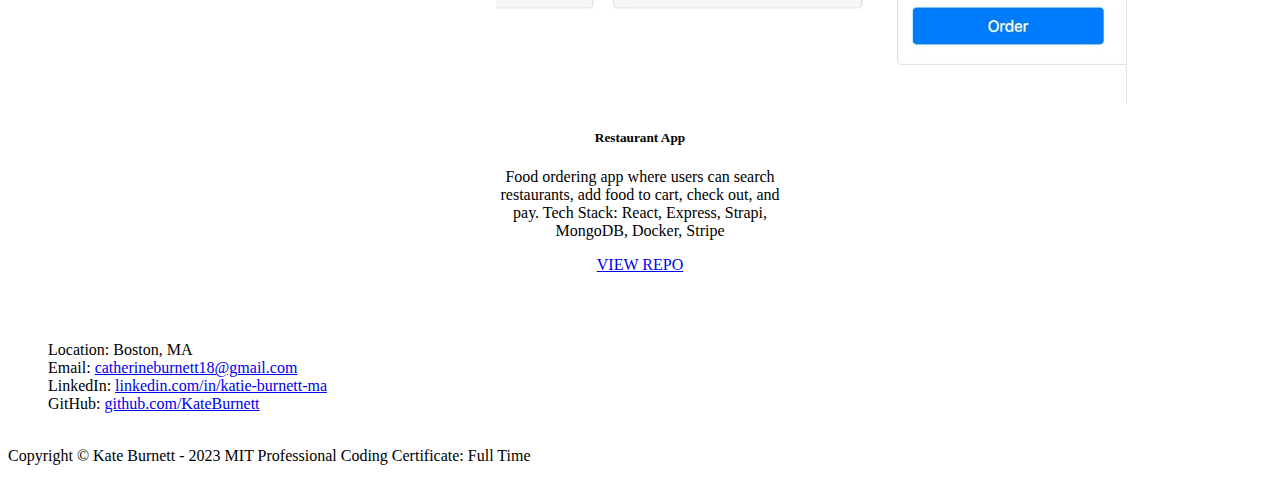
==== commit 88dc364f: "Add files via upload" ====
--- a/index.html
+++ b/index.html
@@ -114,10 +114,10 @@
               <span class="fw-bold">Email: </span><a href="mailto: catherineburnett18@gmail.com"><span class="text-warning">catherineburnett18@gmail.com</a></span>
             </li>
             <li class="list-group-item">
-              <span class="fw-bold">LinkedIn: </span><a href="https://www.linkedin.com/in/katie-burnett-ma"><span class="text-warning">https://www.linkedin.com/in/katie-burnett-ma</a></span>
+              <span class="fw-bold">LinkedIn: </span><a href="https://www.linkedin.com/in/katie-burnett-ma"><span class="text-warning">linkedin.com/in/katie-burnett-ma</a></span>
             </li>
             <li class="list-group-item">
-              <span class="fw-bold">GitHub: </span><a href="https://github.com/KateBurnett"><span class="text-warning">https://github.com/KateBurnett</a></span>
+              <span class="fw-bold">GitHub: </span><a href="https://github.com/KateBurnett"><span class="text-warning">github.com/KateBurnett</a></span>
             </li>
           </ul>
         </div>
